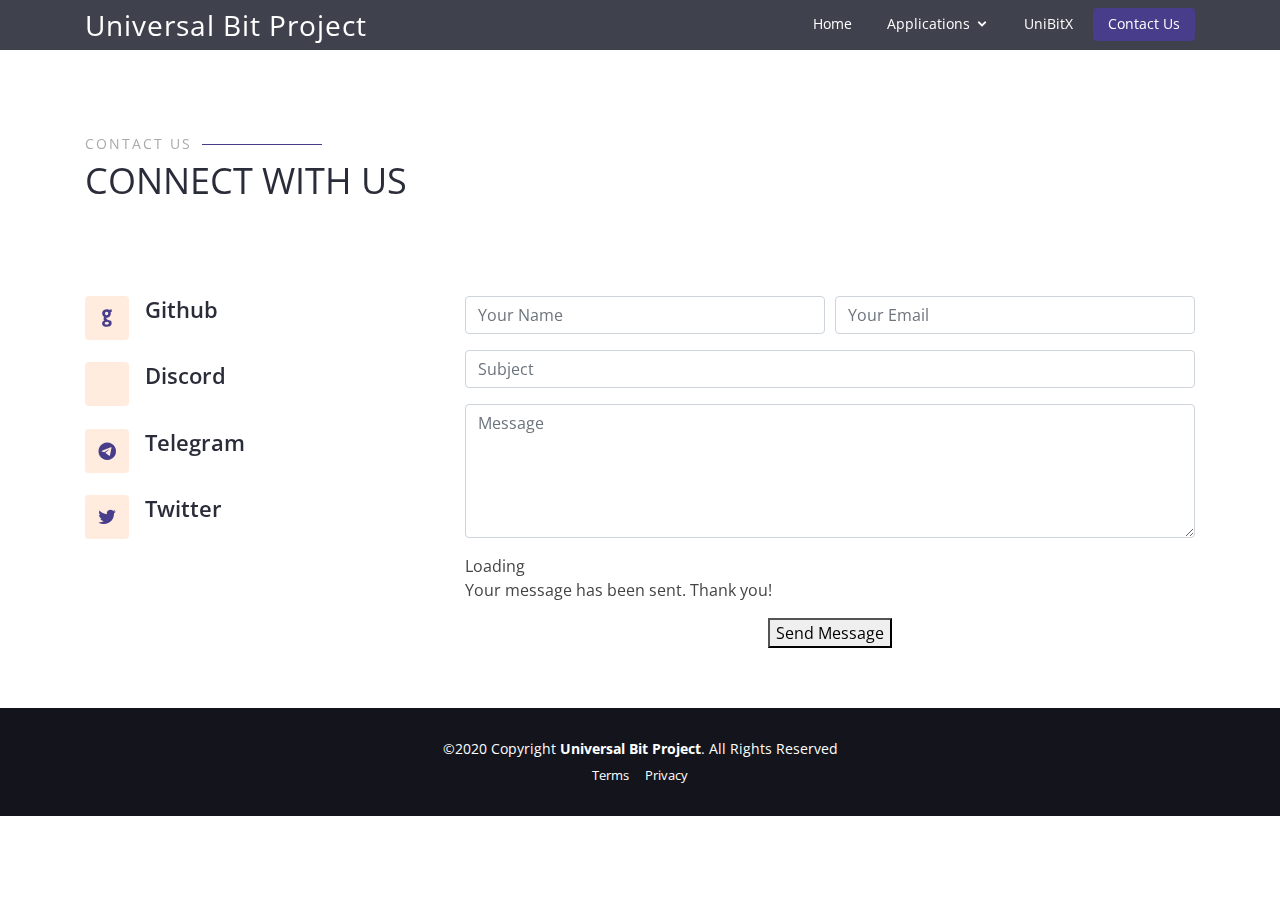
==== contact.html @ 4ef5a8a1 "Add files via upload" ====
<!DOCTYPE html>
<html lang="en">

<head>
  <meta charset="utf-8">
  <meta content="width=device-width, initial-scale=1.0" name="viewport">

  <title>Universal Bit Project</title>
  <meta content="" name="descriptison">
  <meta content="" name="keywords">

  <!-- Favicons -->
  <link href="assets/img/favicon.png" rel="icon">
  <link href="assets/img/apple-touch-icon.png" rel="apple-touch-icon">

  <!-- Google Fonts -->
  <link href="https://fonts.googleapis.com/css?family=Open+Sans:300,300i,400,400i,600,600i,700,700i|Raleway:300,300i,400,400i,500,500i,600,600i,700,700i|Poppins:300,300i,400,400i,500,500i,600,600i,700,700i" rel="stylesheet">

  <!-- Vendor CSS Files -->
  <link href="assets/vendor/bootstrap/css/bootstrap.min.css" rel="stylesheet">
  <link href="assets/vendor/icofont/icofont.min.css" rel="stylesheet">
  <link href="assets/vendor/boxicons/css/boxicons.min.css" rel="stylesheet">
  <link href="assets/vendor/animate.css/animate.min.css" rel="stylesheet">
  <link href="assets/vendor/remixicon/remixicon.css" rel="stylesheet">
  <link href="assets/vendor/line-awesome/css/line-awesome.min.css" rel="stylesheet">
  <link href="assets/vendor/venobox/venobox.css" rel="stylesheet">
  <link href="assets/vendor/owl.carousel/assets/owl.carousel.min.css" rel="stylesheet">
  <link href="assets/vendor/aos/aos.css" rel="stylesheet">

  <!-- Template Main CSS File -->
  <link href="assets/css/style.css" rel="stylesheet">

  <!-- =======================================================
  * Template Name: Selecao - v2.0.0
  * Template URL: https://bootstrapmade.com/selecao-bootstrap-template/
  * Author: BootstrapMade.com
  * License: https://bootstrapmade.com/license/
  ======================================================== -->
</head>

<body>

  <!-- ======= Header ======= -->
  <header id="header" class="fixed-top d-flex align-items-center">
    <div class="container d-flex align-items-center">

      <div class="logo mr-auto">
        <h1 class="text-light"><a href="index.html">Universal Bit Project</a></h1>
        <!-- Uncomment below if you prefer to use an image logo -->
        <!-- <a href="index.html"><img src="assets/img/logo.png" alt="" class="img-fluid"></a>-->
      </div>

      <nav class="nav-menu d-none d-lg-block">
        <ul>
          <li><a href="index.html">Home</a></li>

        <li class="drop-down"><a href="index.html#features">Applications</a>
            <ul>
              <li><a href="https://governance.app" target-"_blank">Governance.app</a></li>
              <li><a href="https://consensus.app" target="_blank">Consensus.app</a></li>
              <li><a href="https://satellite.app" target="_blank">Satellite.app</a></li>
              <li><a href="https://unibitx.app" target="_blank">UniBitX.app</a></li>

            </ul>
          </li>

            <li><a href="https://unibitx.org" target="_blank">UniBitX</a></li>


            <li class="active"><a href="contact.html">Contact Us</a></li>
        </ul>
      </nav><!-- .nav-menu -->

    </div>
  </header><!-- End Header -->


  <main id="main">


<body>
    <!-- ======= Contact Section ======= -->
    <section id="contact" class="contact">
      <div class="container">

        <div class="section-title" data-aos="zoom-out">
          <h2>Contact Us</h2>
          <p>Connect With Us</p>
        </div>

        <div class="row mt-5">

          <div class="col-lg-4" data-aos="fade-right">
            <div class="info">
              <div class="address">
              <a href="https://github.com/unibitx" target="_blank">  <i class="icofont-github"></i>
                <h4>Github</h4></a>
              </div>

              <div class="email">
            <a href="https://discord.me/unibitx" target="_blank">    <i class="icofont-discord"></i>
                <h4>Discord</h4></a>
              </div>

              <div class="phone">
            <a href="https://t.me/unibitx" target="_blank">    <i class="icofont-telegram"></i>
                <h4>Telegram</h4></a>
              </div>

              <div class="phone">
              <a href="https://twitter.com/unibitx" target="_blank">  <i class="icofont-twitter"></i>
                <h4>Twitter</h4></a>
              </div>

            </div>

          </div>

          <div class="col-lg-8 mt-5 mt-lg-0" data-aos="fade-left">

          <form action="https://formspree.io/xdoloago" method="POST">
              <div class="form-row">
                <div class="col-md-6 form-group">
                  <input type="text" name="name" class="form-control" id="name" placeholder="Your Name" data-rule="minlen:4" data-msg="Please enter at least 4 chars" />
                  <div class="validate"></div>
                </div>
                <div class="col-md-6 form-group">
                  <input type="email" class="form-control" name="email" id="email" placeholder="Your Email" data-rule="email" data-msg="Please enter a valid email" />
                  <div class="validate"></div>
                </div>
              </div>
              <div class="form-group">
                <input type="text" class="form-control" name="subject" id="subject" placeholder="Subject" data-rule="minlen:4" data-msg="Please enter at least 8 chars of subject" />
                <div class="validate"></div>
              </div>
              <div class="form-group">
                <textarea class="form-control" name="message" rows="5" data-rule="required" data-msg="Please write something for us" placeholder="Message"></textarea>
                <div class="validate"></div>
              </div>
              <div class="mb-3">
                <div class="loading">Loading</div>
                <div class="error-message"></div>
                <div class="sent-message">Your message has been sent. Thank you!</div>
              </div>
              <div class="text-center"><button type="submit">Send Message</button></div>
            </form>

          </div>

        </div>

      </div>
    </section><!-- End Contact Section -->

  </main><!-- End #main -->


  <!-- ======= Footer ======= -->
  <footer id="footer">
    <div class="container">
    <!--  <h3>Selecao</h3>
      <p>Et aut eum quis fuga eos sunt ipsa nihil. Labore corporis magni eligendi fuga maxime saepe commodi placeat.</p>
      <div class="social-links">
        <a href="#" class="twitter"><i class="bx bxl-twitter"></i></a>
        <a href="#" class="facebook"><i class="bx bxl-facebook"></i></a>
        <a href="#" class="instagram"><i class="bx bxl-instagram"></i></a>
        <a href="#" class="google-plus"><i class="bx bxl-skype"></i></a>
        <a href="#" class="linkedin"><i class="bx bxl-linkedin"></i></a>
      </div>  -->
      <div class="copyright">
        &copy;2020 Copyright <strong><span>Universal Bit Project</span></strong>. All Rights Reserved
      </div>
      <div class="credits">
    <a href="terms.html">Terms</a> &nbsp;&nbsp; <a href="terms.html">Privacy</a>
      </div>
    </div>
  </footer><!-- End Footer -->


  <!-- Vendor JS Files -->
  <script src="assets/vendor/jquery/jquery.min.js"></script>
  <script src="assets/vendor/bootstrap/js/bootstrap.bundle.min.js"></script>
  <script src="assets/vendor/jquery.easing/jquery.easing.min.js"></script>
  <script src="assets/vendor/php-email-form/validate.js"></script>
  <script src="assets/vendor/isotope-layout/isotope.pkgd.min.js"></script>
  <script src="assets/vendor/venobox/venobox.min.js"></script>
  <script src="assets/vendor/owl.carousel/owl.carousel.min.js"></script>
  <script src="assets/vendor/TweenMax/TweenMax.min.js"></script>
  <script src="assets/vendor/wavify/wavify.js"></script>
  <script src="assets/vendor/aos/aos.js"></script>

  <!-- Template Main JS File -->
  <script src="assets/js/main.js"></script>

</body>

</html>
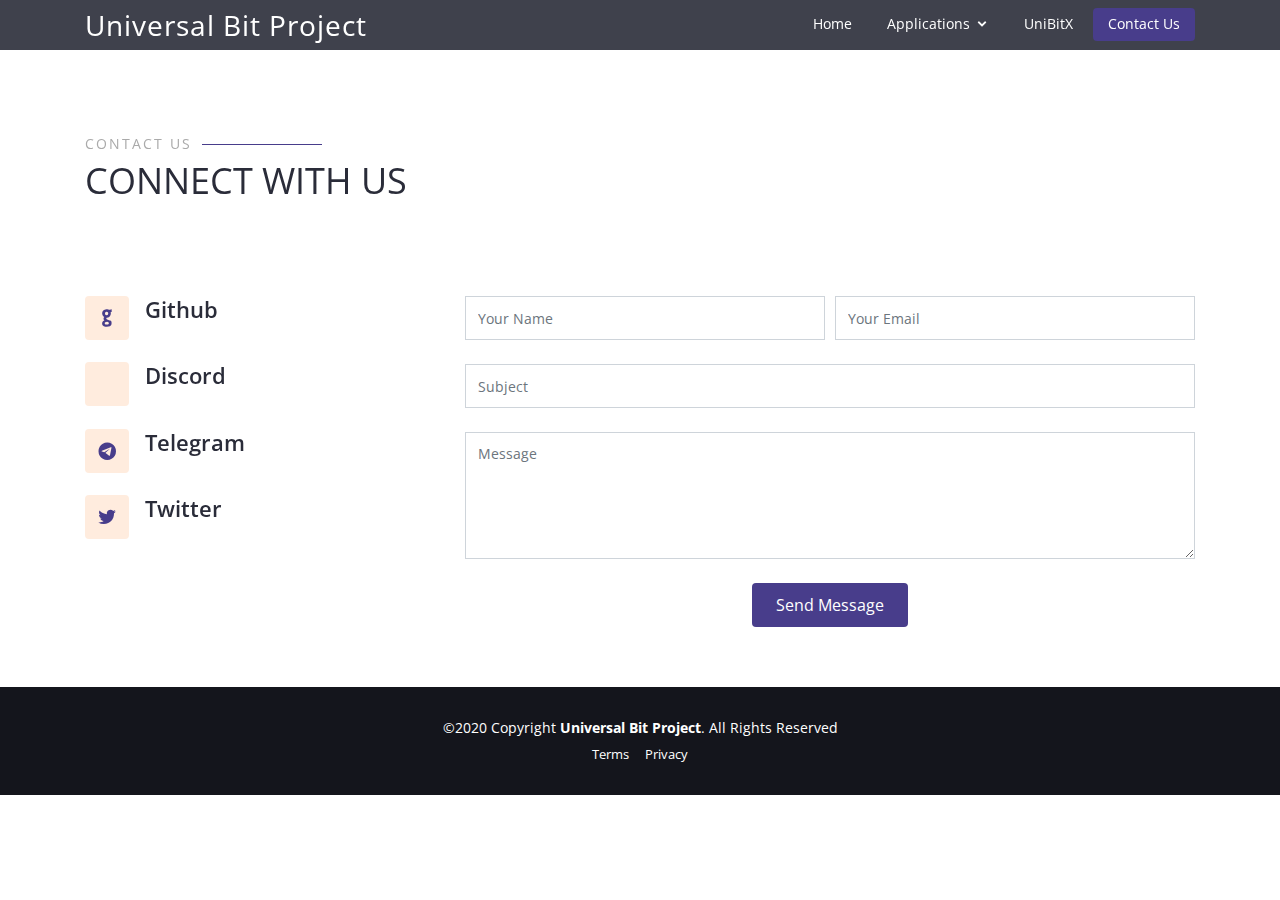
==== commit 78809727: "Update contact.html" ====
--- a/contact.html
+++ b/contact.html
@@ -10,7 +10,7 @@
   <meta content="" name="keywords">
 
   <!-- Favicons -->
-  <link href="assets/img/favicon.png" rel="icon">
+  <link href="assets/img/favicon.ico" rel="icon">
   <link href="assets/img/apple-touch-icon.png" rel="apple-touch-icon">
 
   <!-- Google Fonts -->
@@ -118,7 +118,7 @@
 
           <div class="col-lg-8 mt-5 mt-lg-0" data-aos="fade-left">
 
-          <form action="https://formspree.io/xdoloago" method="POST">
+            <form action="https://formspree.io/xdoloago" method="post" class="php-email-form">
               <div class="form-row">
                 <div class="col-md-6 form-group">
                   <input type="text" name="name" class="form-control" id="name" placeholder="Your Name" data-rule="minlen:4" data-msg="Please enter at least 4 chars" />
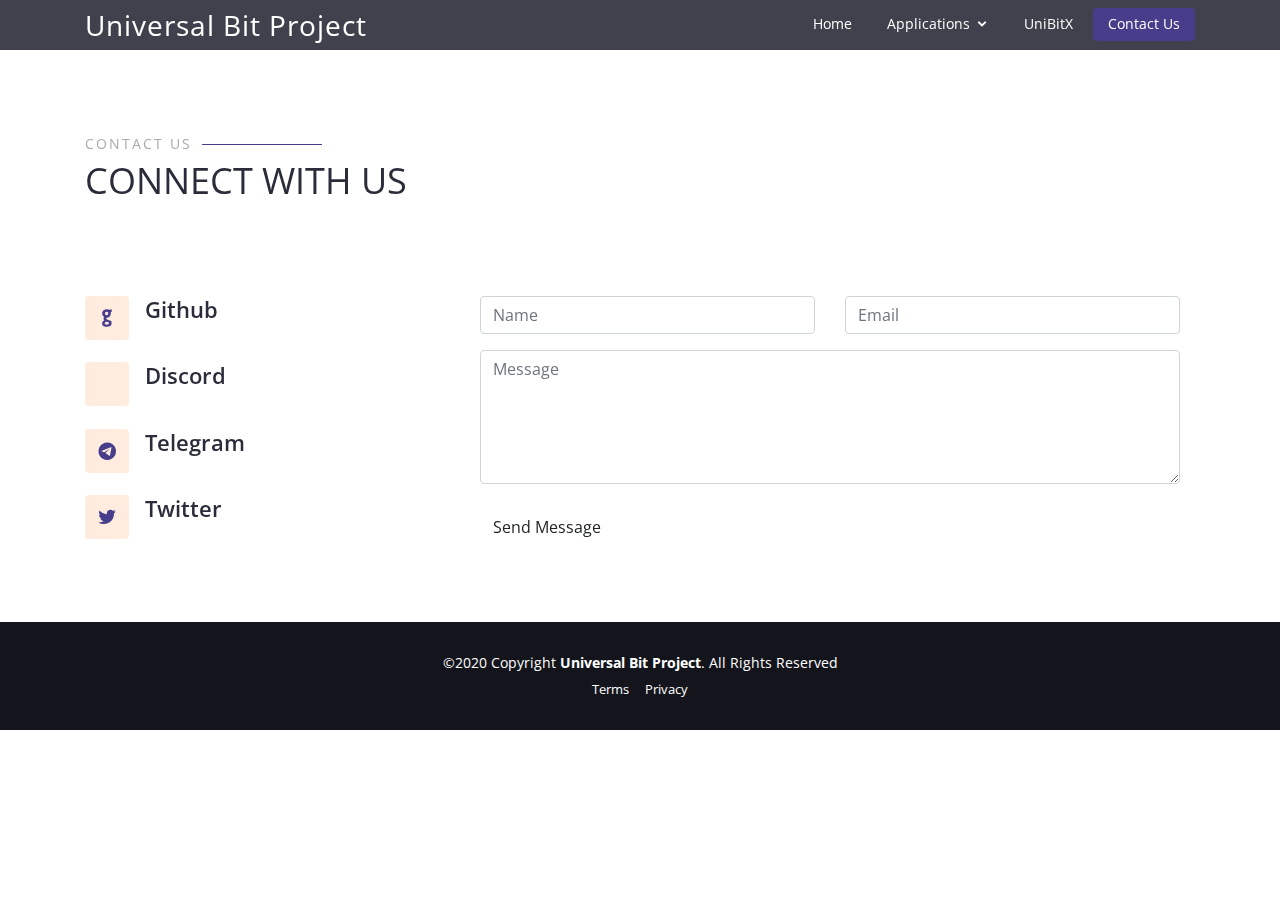
==== commit 2c781128: "Add files via upload" ====
--- a/contact.html
+++ b/contact.html
@@ -10,7 +10,7 @@
   <meta content="" name="keywords">
 
   <!-- Favicons -->
-  <link href="assets/img/favicon.ico" rel="icon">
+  <link href="assets/img/favicon.png" rel="icon">
   <link href="assets/img/apple-touch-icon.png" rel="apple-touch-icon">
 
   <!-- Google Fonts -->
@@ -118,33 +118,26 @@
 
           <div class="col-lg-8 mt-5 mt-lg-0" data-aos="fade-left">
 
-            <form action="https://formspree.io/xdoloago" method="post" class="php-email-form">
-              <div class="form-row">
-                <div class="col-md-6 form-group">
-                  <input type="text" name="name" class="form-control" id="name" placeholder="Your Name" data-rule="minlen:4" data-msg="Please enter at least 4 chars" />
-                  <div class="validate"></div>
-                </div>
-                <div class="col-md-6 form-group">
-                  <input type="email" class="form-control" name="email" id="email" placeholder="Your Email" data-rule="email" data-msg="Please enter a valid email" />
-                  <div class="validate"></div>
-                </div>
-              </div>
-              <div class="form-group">
-                <input type="text" class="form-control" name="subject" id="subject" placeholder="Subject" data-rule="minlen:4" data-msg="Please enter at least 8 chars of subject" />
-                <div class="validate"></div>
-              </div>
-              <div class="form-group">
-                <textarea class="form-control" name="message" rows="5" data-rule="required" data-msg="Please write something for us" placeholder="Message"></textarea>
-                <div class="validate"></div>
-              </div>
-              <div class="mb-3">
-                <div class="loading">Loading</div>
-                <div class="error-message"></div>
-                <div class="sent-message">Your message has been sent. Thank you!</div>
-              </div>
-              <div class="text-center"><button type="submit">Send Message</button></div>
-            </form>
-
+            <form id="contactform" action="https://formspree.io/xdoloago" method="POST">
+<div class="col-sm-12 slideanim">
+  <div class="row">
+    <div class="col-sm-6 form-group">
+      <input class="form-control" id="name" name="name" placeholder="Name" type="text" required>
+    </div>
+    <div class="col-sm-6 form-group">
+      <input class="form-control" id="email" name="_replyto" placeholder="Email" type="email" required>
+    </div>
+  </div>
+  <textarea class="form-control" id="comments" name="message" placeholder="Message" rows="5"></textarea><br>
+  <div class="row">
+    <div class="col-sm-12 form-group">
+      <button class="btn pull-right" type="submit">Send Message</button>
+    </div>
+  </div>
+</div>
+<input type="hidden" name="_next" value="//peek.solutions/confirmation.html" />
+<input type="text" name="_gotcha" style="display:none" />
+</form>
           </div>
 
         </div>
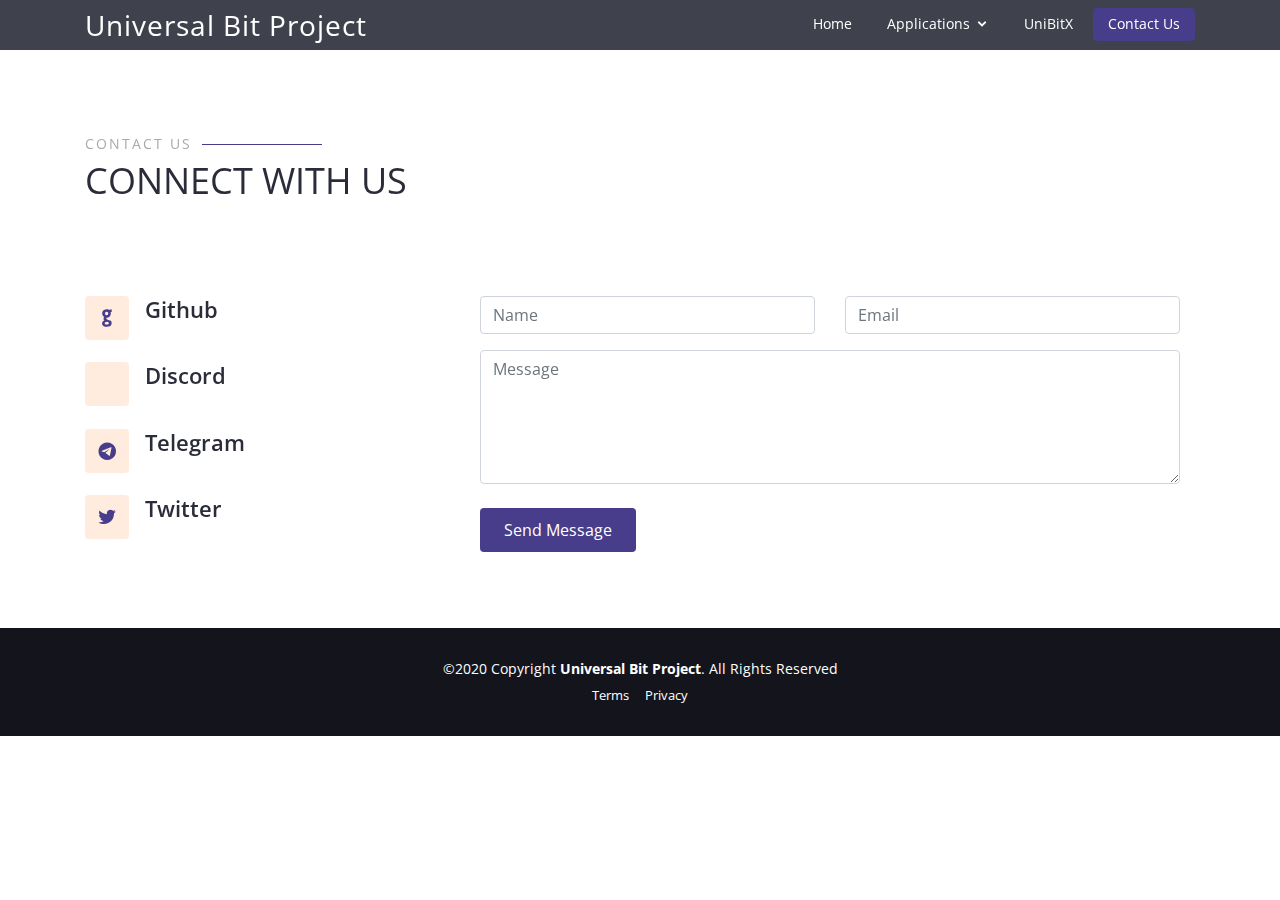
==== commit 60af6ca8: "Add files via upload" ====
--- a/contact.html
+++ b/contact.html
@@ -10,7 +10,7 @@
   <meta content="" name="keywords">
 
   <!-- Favicons -->
-  <link href="assets/img/favicon.png" rel="icon">
+  <link href="assets/img/favicon.ico" rel="icon">
   <link href="assets/img/apple-touch-icon.png" rel="apple-touch-icon">
 
   <!-- Google Fonts -->
@@ -59,6 +59,8 @@
               <li><a href="https://governance.app" target-"_blank">Governance.app</a></li>
               <li><a href="https://consensus.app" target="_blank">Consensus.app</a></li>
               <li><a href="https://satellite.app" target="_blank">Satellite.app</a></li>
+
+              <li><a href="https://tokenomics.app" target="_blank">Tokenomics.app</a></li>
               <li><a href="https://unibitx.app" target="_blank">UniBitX.app</a></li>
 
             </ul>
--- a/assets/css/style.css
+++ b/assets/css/style.css
@@ -1318,6 +1318,16 @@
   background: #fc8129;
 }
 
+
+.contact .btn {
+  background: #483D8B;
+  border: 0;
+  padding: 10px 24px;
+  color: #fff;
+  transition: 0.4s;
+  border-radius: 4px;
+}
+
 @-webkit-keyframes animate-loading {
   0% {
     transform: rotate(0deg);
